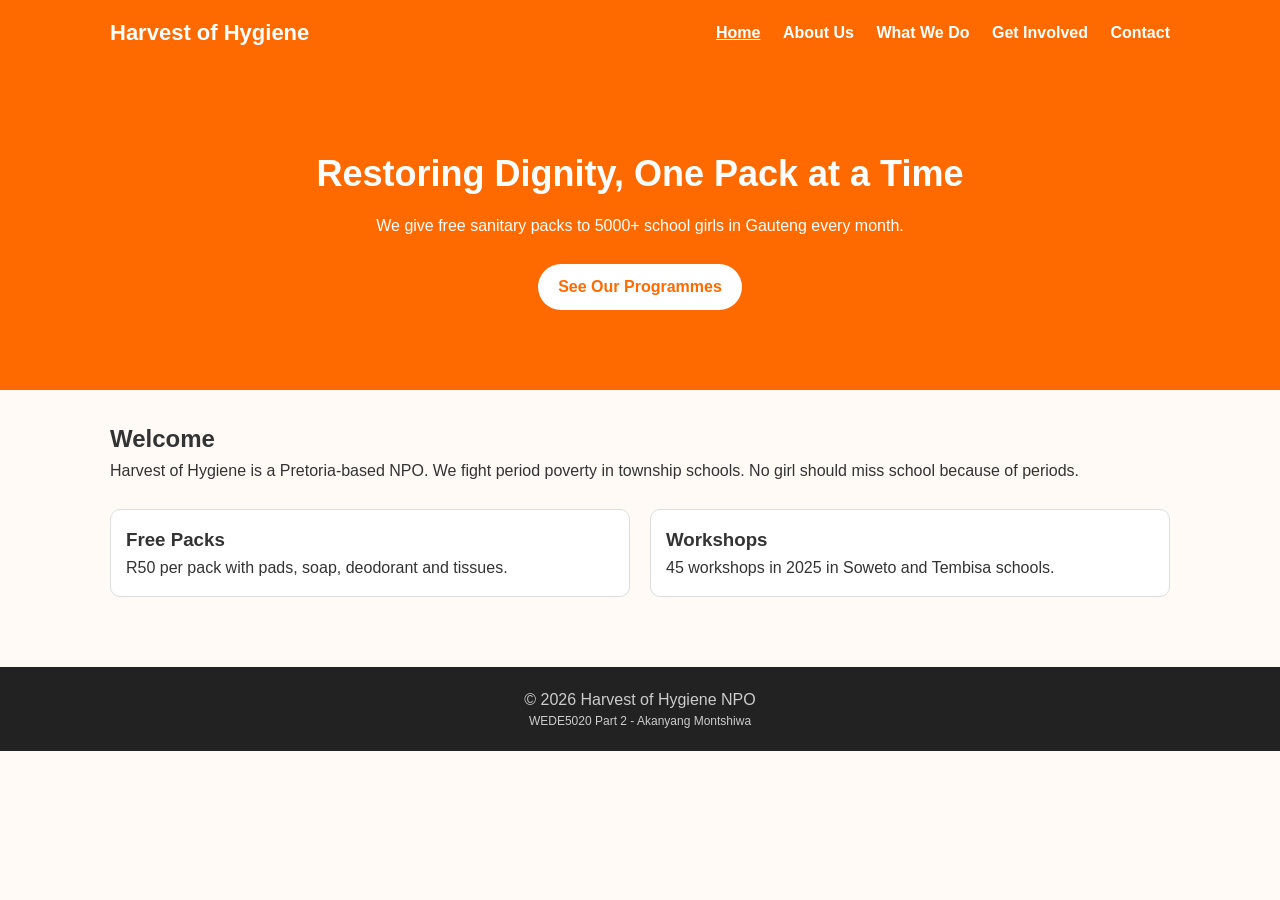
==== index.html @ 5fcdfabf "Add files via upload" ====
<!DOCTYPE html>
<html lang="en">
<head>
    <meta charset="UTF-8">
    <meta name="viewport" content="width=device-width, initial-scale=1.0">
    <meta name="description" content="Harvest of Hygiene NPO provides free sanitary packs and health education to school girls in Gauteng, Pretoria and Soweto.">
    <title>Harvest of Hygiene - Home</title>
    <link rel="stylesheet" href="css/style.css">
</head>
<body>
<header class="navbar">
    <div class="container" style="display:flex; justify-content:space-between; align-items:center;">
        <h1 class="logo">Harvest of Hygiene</h1>
        <button id="mobileMenuToggle" class="mobile-toggle" aria-label="Toggle menu">☰</button>
        <nav class="nav-links" id="mainNav">
            <a href="index.html" class="active">Home</a>
            <a href="about.html">About Us</a>
            <a href="services.html">What We Do</a>
            <a href="enquiry.html">Get Involved</a>
            <a href="contact.html">Contact</a>
        </nav>
    </div>
</header>

<section class="hero">
    <h2>Restoring Dignity, One Pack at a Time</h2>
    <p>We give free sanitary packs to 5000+ school girls in Gauteng every month.</p>
    <br>
    <a href="services.html" class="btn">See Our Programmes</a>
</section>

<main class="container" style="padding:30px 20px;">
    <h2>Welcome</h2>
    <p>Harvest of Hygiene is a Pretoria-based NPO. We fight period poverty in township schools. No girl should miss school because of periods.</p>
    <br>
    <div style="display:flex; gap:20px; flex-wrap:wrap;">
        <div style="flex:1; min-width:250px; background:white; padding:15px; border-radius:10px; border:1px solid #ddd;">
            <h3>Free Packs</h3>
            <p>R50 per pack with pads, soap, deodorant and tissues.</p>
        </div>
        <div style="flex:1; min-width:250px; background:white; padding:15px; border-radius:10px; border:1px solid #ddd;">
            <h3>Workshops</h3>
            <p>45 workshops in 2025 in Soweto and Tembisa schools.</p>
        </div>
    </div>
</main>

<footer>
    <div class="container">
        <p>&copy; <span id="currentYear"></span> Harvest of Hygiene NPO</p>
        <p style="font-size:12px;">WEDE5020 Part 2 - Akanyang Montshiwa</p>
    </div>
</footer>
<script src="js/main.js"></script>
</body>
</html>
---- css/style.css ----
* { margin:0; padding:0; box-sizing:border-box; }
body { font-family: Arial, sans-serif; line-height:1.6; color:#333; background:#fffaf5; }
.container { max-width:1100px; margin:0 auto; padding:0 20px; }
.navbar { background:#ff6a00; padding:15px 0; position:sticky; top:0; z-index:100; }
.logo { color:white; font-size:22px; }
.nav-links a { color:white; text-decoration:none; margin-left:18px; font-weight:bold; }
.nav-links a.active, .nav-links a:hover { text-decoration:underline; }
.mobile-toggle { background:white; color:#ff6a00; border:none; padding:5px 10px; font-size:22px; border-radius:5px; cursor:pointer; display:none; }
.hero { background:#ff6a00; color:white; padding:80px 20px; text-align:center; }
.hero h2 { font-size:36px; margin-bottom:10px; }
.btn { background:white; color:#ff6a00; padding:10px 20px; border-radius:25px; text-decoration:none; font-weight:bold; display:inline-block; }
.service-card { background:white; box-shadow:0 2px 8px rgba(0,0,0,0.1); }
footer { background:#222; color:#ccc; text-align:center; padding:20px; margin-top:40px; }
@media (max-width:768px){
  .mobile-toggle { display:block; }
  .nav-links { display:none; flex-direction:column; background:#ff6a00; position:absolute; top:60px; left:0; width:100%; padding:15px; }
  .nav-links.show { display:flex; }
  .nav-links a { margin:10px 0; }
}
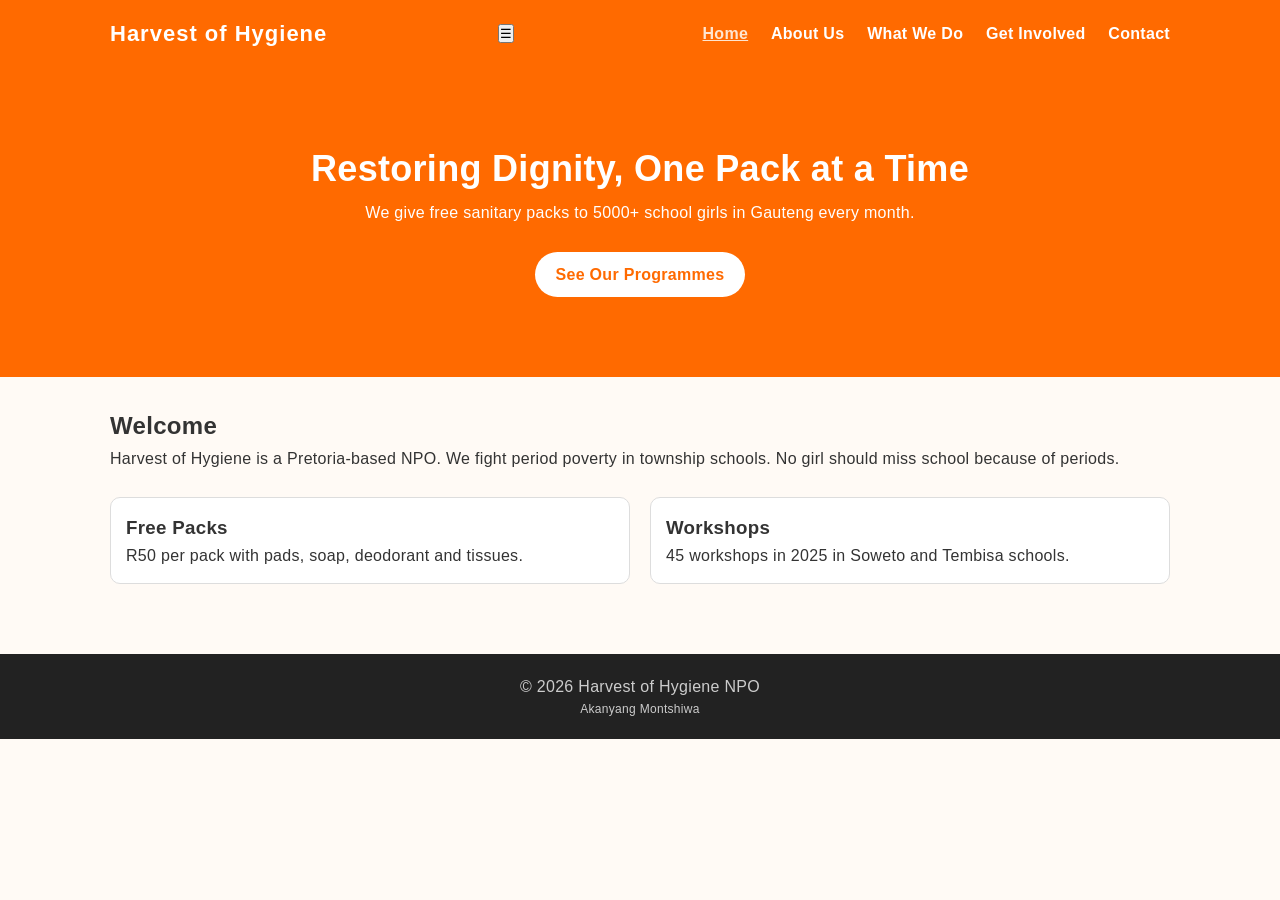
==== commit 1839e8f0: "Update index.html" ====
--- a/index.html
+++ b/index.html
@@ -48,9 +48,9 @@
 <footer>
     <div class="container">
         <p>&copy; <span id="currentYear"></span> Harvest of Hygiene NPO</p>
-        <p style="font-size:12px;">WEDE5020 Part 2 - Akanyang Montshiwa</p>
+        <p style="font-size:12px;"> Akanyang Montshiwa</p>
     </div>
 </footer>
 <script src="js/main.js"></script>
 </body>
-</html>+</html>
--- a/css/style.css
+++ b/css/style.css
@@ -1,19 +1,70 @@
 * { margin:0; padding:0; box-sizing:border-box; }
-body { font-family: Arial, sans-serif; line-height:1.6; color:#333; background:#fffaf5; }
-.container { max-width:1100px; margin:0 auto; padding:0 20px; }
-.navbar { background:#ff6a00; padding:15px 0; position:sticky; top:0; z-index:100; }
-.logo { color:white; font-size:22px; }
-.nav-links a { color:white; text-decoration:none; margin-left:18px; font-weight:bold; }
-.nav-links a.active, .nav-links a:hover { text-decoration:underline; }
-.mobile-toggle { background:white; color:#ff6a00; border:none; padding:5px 10px; font-size:22px; border-radius:5px; cursor:pointer; display:none; }
-.hero { background:#ff6a00; color:white; padding:80px 20px; text-align:center; }
-.hero h2 { font-size:36px; margin-bottom:10px; }
-.btn { background:white; color:#ff6a00; padding:10px 20px; border-radius:25px; text-decoration:none; font-weight:bold; display:inline-block; }
-.service-card { background:white; box-shadow:0 2px 8px rgba(0,0,0,0.1); }
-footer { background:#222; color:#ccc; text-align:center; padding:20px; margin-top:40px; }
+
+body { 
+  font-family: Arial, sans-serif; 
+  line-height:1.6; 
+  color:#333; 
+  background:#fffaf5;
+  font-size:1rem; /* 3.2 rem */
+  letter-spacing:0.3px; /* 2.3 required */
+}
+
+.container { max-width:68.75rem; margin:0 auto; padding:0 1.25rem; width:90%; } /* % + rem */
+
+.navbar { 
+  background:#ff6a00; 
+  padding:1rem 0; 
+  position:sticky; 
+  top:0; 
+  z-index:100; 
+  display:flex;
+  justify-content:space-between;
+  align-items:center;
+}
+
+.logo { color:white; font-size:1.375rem; font-weight:800; letter-spacing:1px; }
+
+.nav-links a { 
+  color:white; 
+  text-decoration:none; 
+  margin-left:1.125rem; 
+  font-weight:bold; 
+  font-size:1rem;
+  transition: all 0.3s ease;
+}
+.nav-links a.active, .nav-links a:hover { text-decoration:underline; color:#ffe5d0; }
+
+.hero { background:#ff6a00; color:white; padding:5rem 1.25rem; text-align:center; }
+.hero h2 { font-size:2.25rem; margin-bottom:0.625rem; font-weight:800; line-height:1.2; }
+.btn { background:white; color:#ff6a00; padding:0.625rem 1.25rem; border-radius:1.5625rem; text-decoration:none; font-weight:bold; display:inline-block; }
+
+/* 2.4 Grid - Required */
+.services-grid {
+  display:grid;
+  grid-template-columns: repeat(3, 1fr);
+  gap:1.5rem;
+  grid-template-areas: "card1 card2 card3";
+}
+
+.service-card { background:white; box-shadow:0 2px 8px rgba(0,0,0,0.1); padding:1.5rem; border-radius:0.5rem; }
+
+footer { background:#222; color:#ccc; text-align:center; padding:1.25rem; margin-top:2.5rem; }
+
+/* 3.1 Tablet */
 @media (max-width:768px){
   .mobile-toggle { display:block; }
-  .nav-links { display:none; flex-direction:column; background:#ff6a00; position:absolute; top:60px; left:0; width:100%; padding:15px; }
+  .nav-links { display:none; flex-direction:column; background:#ff6a00; position:absolute; top:3.75rem; left:0; width:100%; padding:1rem; }
   .nav-links.show { display:flex; }
-  .nav-links a { margin:10px 0; }
-}+  .nav-links a { margin:0.625rem 0; }
+  .services-grid { grid-template-columns: repeat(2, 1fr); grid-template-areas: "card1 card2" "card3 card3"; }
+  .hero { padding:3rem 1rem; }
+  .hero h2 { font-size:1.75rem; }
+}
+
+/* 3.1 Mobile - REQUIRED second breakpoint */
+@media (max-width:480px){
+  body { font-size:0.9rem; }
+  .logo { font-size:1.1rem; }
+  .services-grid { grid-template-columns:1fr; grid-template-areas: "card1" "card2" "card3"; }
+  .container { width:95%; padding:0 0.75rem; }
+}
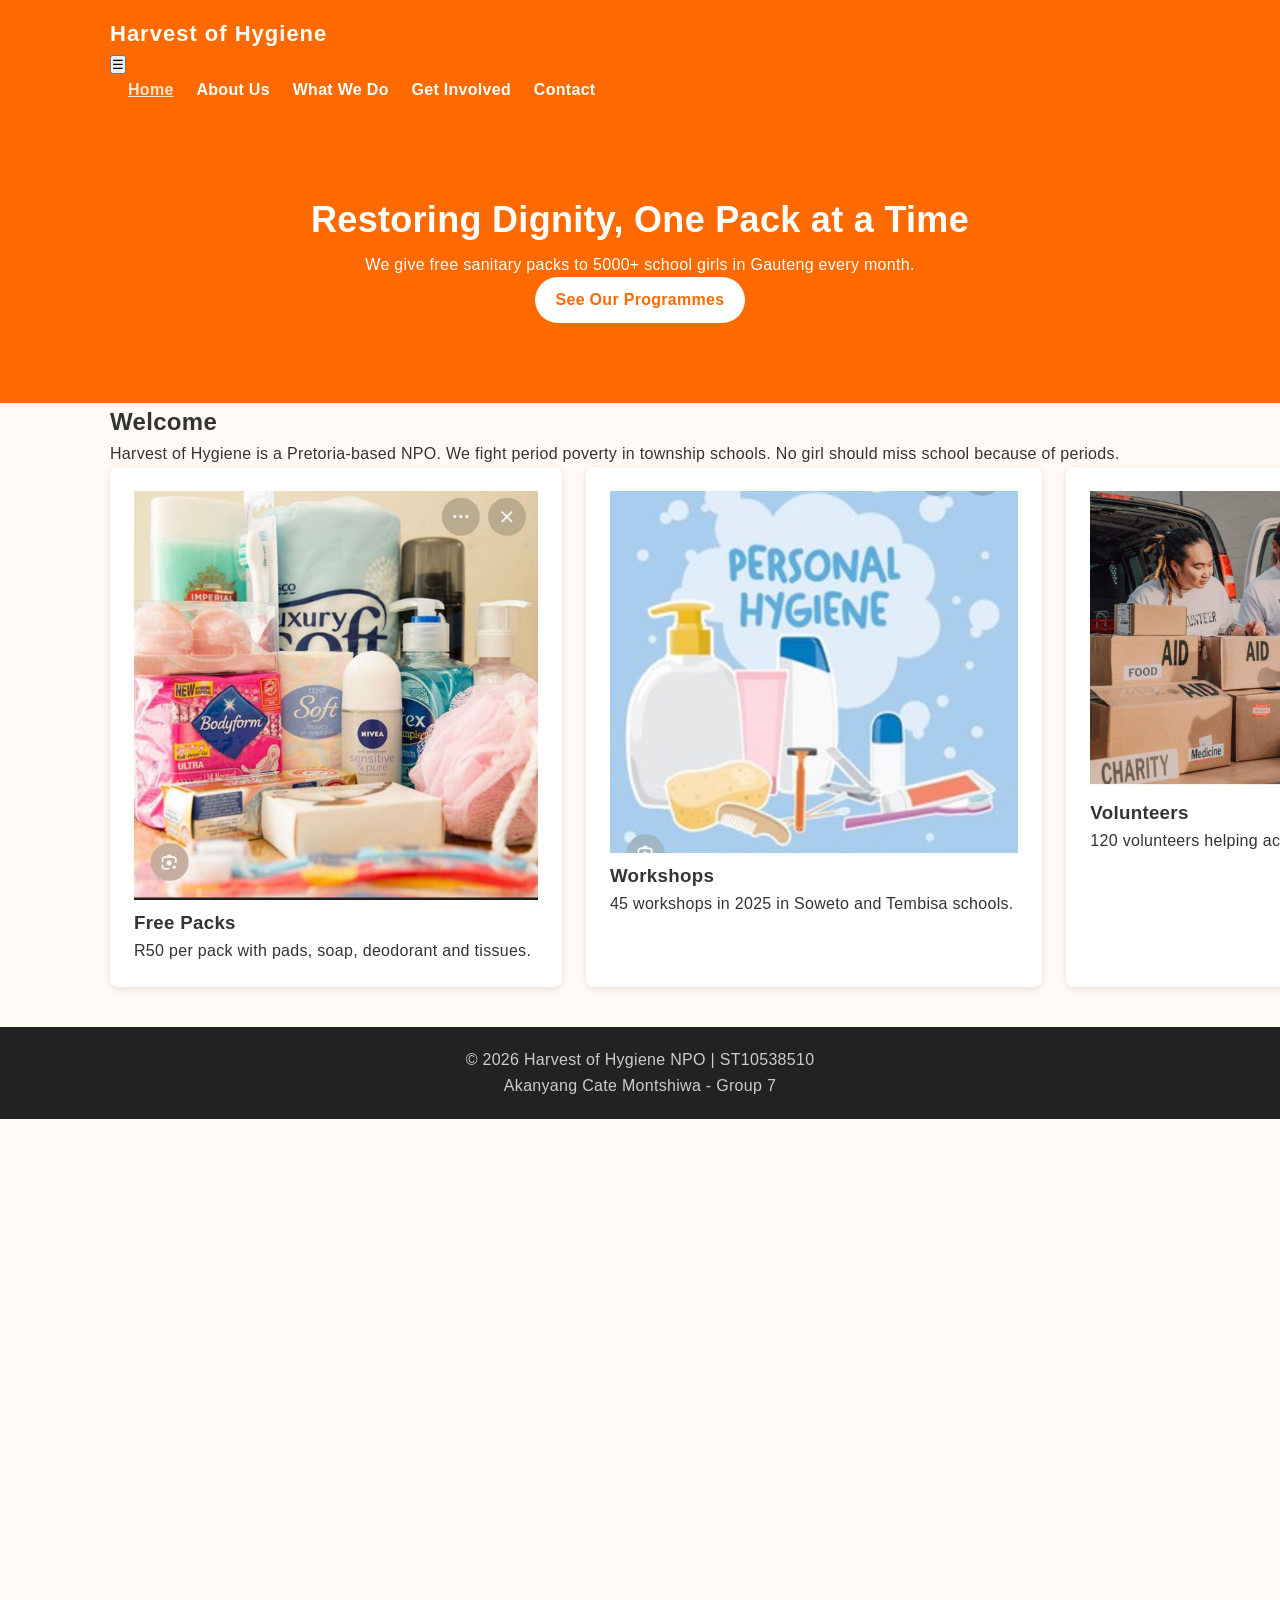
==== commit c71fef76: "Update index.html" ====
--- a/index.html
+++ b/index.html
@@ -9,7 +9,7 @@
 </head>
 <body>
 <header class="navbar">
-    <div class="container" style="display:flex; justify-content:space-between; align-items:center;">
+    <div class="container navbar-container">
         <h1 class="logo">Harvest of Hygiene</h1>
         <button id="mobileMenuToggle" class="mobile-toggle" aria-label="Toggle menu">☰</button>
         <nav class="nav-links" id="mainNav">
@@ -25,30 +25,46 @@
 <section class="hero">
     <h2>Restoring Dignity, One Pack at a Time</h2>
     <p>We give free sanitary packs to 5000+ school girls in Gauteng every month.</p>
-    <br>
     <a href="services.html" class="btn">See Our Programmes</a>
 </section>
 
-<main class="container" style="padding:30px 20px;">
+<main class="container main-content">
     <h2>Welcome</h2>
     <p>Harvest of Hygiene is a Pretoria-based NPO. We fight period poverty in township schools. No girl should miss school because of periods.</p>
-    <br>
-    <div style="display:flex; gap:20px; flex-wrap:wrap;">
-        <div style="flex:1; min-width:250px; background:white; padding:15px; border-radius:10px; border:1px solid #ddd;">
+    
+    <!-- 2.4 Grid with grid-template-areas + 3.3 Responsive Images -->
+    <div class="services-grid">
+        <div class="service-card card1">
+            <img src="images/sanitary-pack-contents.jpg" 
+                 srcset="images/sanitary-pack-contents.jpg 480w, images/sanitary-pack-contents.jpg 768w, images/sanitary-pack-contents.jpg 1100w" 
+                 sizes="(max-width: 480px) 95vw, (max-width: 768px) 45vw, 30vw"
+                 alt="Sanitary pack contents" class="responsive-img">
             <h3>Free Packs</h3>
             <p>R50 per pack with pads, soap, deodorant and tissues.</p>
         </div>
-        <div style="flex:1; min-width:250px; background:white; padding:15px; border-radius:10px; border:1px solid #ddd;">
+        <div class="service-card card2">
+            <img src="images/hygiene-products.jpg" 
+                 srcset="images/hygiene-products.jpg 480w, images/hygiene-products.jpg 768w, images/hygiene-products.jpg 1100w" 
+                 sizes="(max-width: 480px) 95vw, (max-width: 768px) 45vw, 30vw"
+                 alt="Hygiene workshops" class="responsive-img">
             <h3>Workshops</h3>
             <p>45 workshops in 2025 in Soweto and Tembisa schools.</p>
+        </div>
+        <div class="service-card card3">
+            <img src="images/team-volunteers.jpg" 
+                 srcset="images/team-volunteers.jpg 480w, images/team-volunteers.jpg 768w, images/team-volunteers.jpg 1100w" 
+                 sizes="(max-width: 480px) 95vw, (max-width: 768px) 45vw, 30vw"
+                 alt="Our volunteers" class="responsive-img">
+            <h3>Volunteers</h3>
+            <p>120 volunteers helping across Pretoria and Gauteng.</p>
         </div>
     </div>
 </main>
 
 <footer>
     <div class="container">
-        <p>&copy; <span id="currentYear"></span> Harvest of Hygiene NPO</p>
-        <p style="font-size:12px;"> Akanyang Montshiwa</p>
+        <p>&copy; <span id="currentYear"></span> Harvest of Hygiene NPO | ST10538510</p>
+        <p class="student-info">Akanyang Cate Montshiwa - Group 7</p>
     </div>
 </footer>
 <script src="js/main.js"></script>
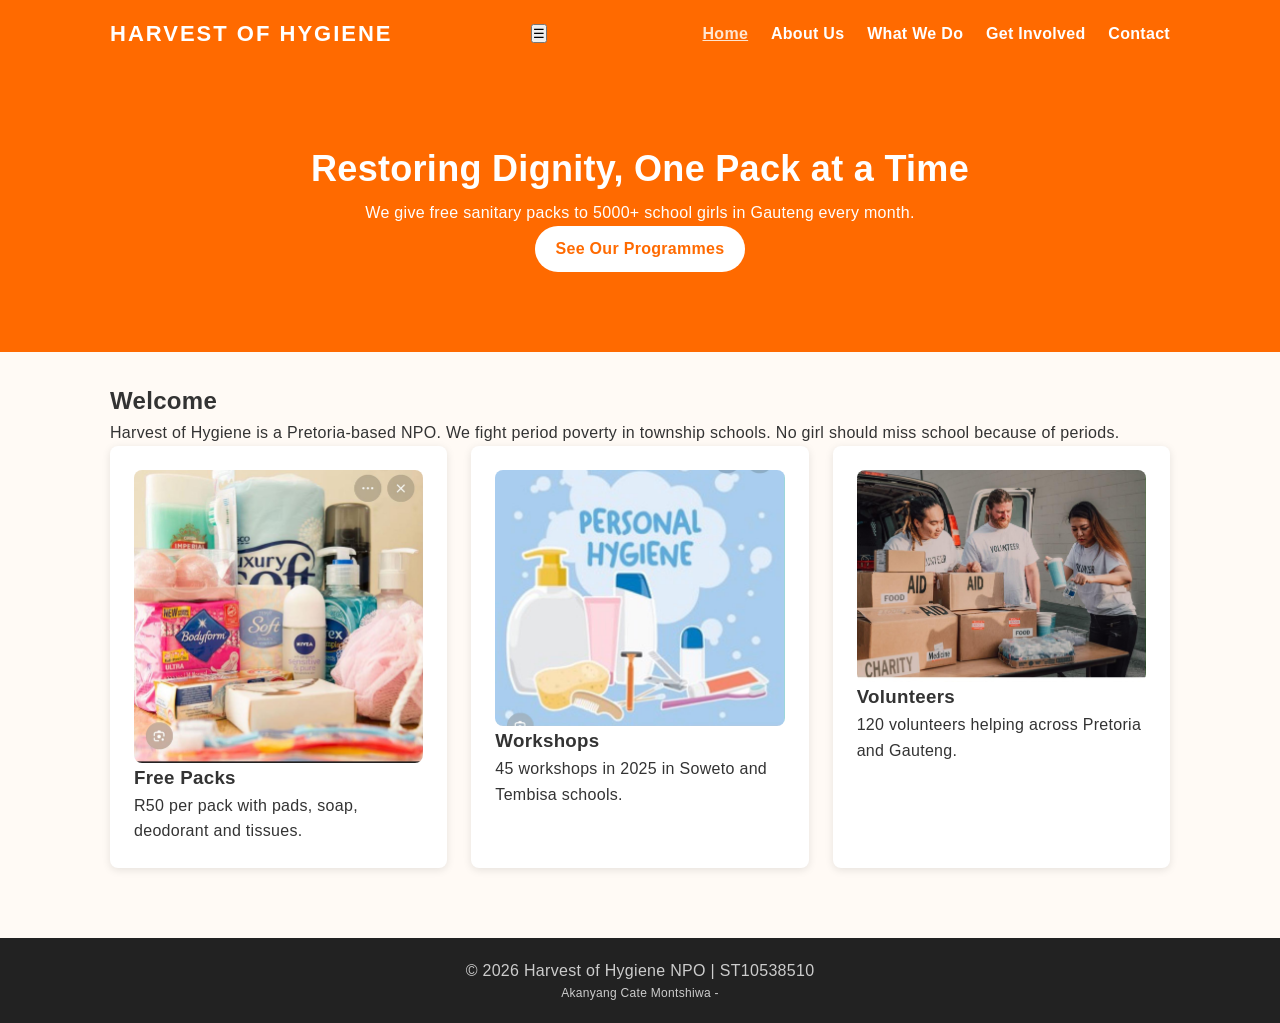
==== commit 833680e6: "Update index.html" ====
--- a/index.html
+++ b/index.html
@@ -64,7 +64,7 @@
 <footer>
     <div class="container">
         <p>&copy; <span id="currentYear"></span> Harvest of Hygiene NPO | ST10538510</p>
-        <p class="student-info">Akanyang Cate Montshiwa - Group 7</p>
+        <p class="student-info">Akanyang Cate Montshiwa -</p>
     </div>
 </footer>
 <script src="js/main.js"></script>
--- a/css/style.css
+++ b/css/style.css
@@ -68,3 +68,12 @@
   .services-grid { grid-template-columns:1fr; grid-template-areas: "card1" "card2" "card3"; }
   .container { width:95%; padding:0 0.75rem; }
 }
+/* Fix for index.html - remove inline styles */
+.navbar-container { display:flex; justify-content:space-between; align-items:center; width:100%; }
+.main-content { padding:1.875rem 1.25rem; } /* 30px 20px -> rem */
+.student-info { font-size:0.75rem; } /* 12px -> 0.75rem */
+.responsive-img { width:100%; height:auto; border-radius:0.5rem; display:block; }
+.card1 { grid-area: card1; }
+.card2 { grid-area: card2; }
+.card3 { grid-area: card3; }
+.logo { text-transform: uppercase; letter-spacing: 2px; } /* for 5/5 Typography */
